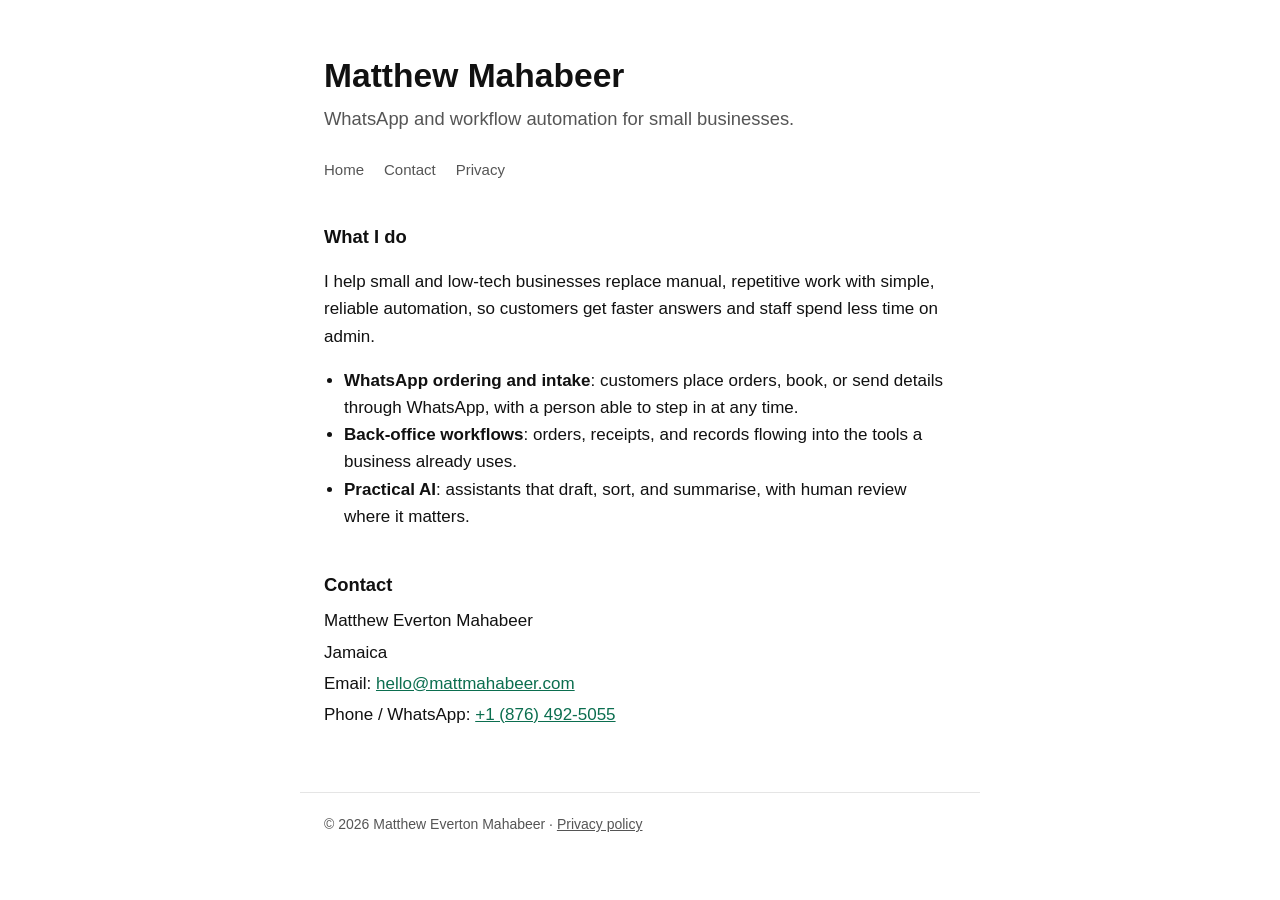
==== index.html @ a081a5c2 "Initial identity site and privacy policy" ====
<!doctype html>
<html lang="en">
<head>
<meta charset="utf-8">
<meta name="viewport" content="width=device-width,initial-scale=1">
<title>Matthew Mahabeer — Workflow &amp; WhatsApp automation</title>
<meta name="description" content="Matthew Everton Mahabeer builds WhatsApp and workflow automation for small businesses in Jamaica.">
<link rel="stylesheet" href="style.css">
</head>
<body>
<header>
  <h1>Matthew Mahabeer</h1>
  <p class="lede">WhatsApp and workflow automation for small businesses.</p>
  <nav><a href="/">Home</a><a href="#contact">Contact</a><a href="/privacy.html">Privacy</a></nav>
</header>
<main>
  <h2>What I do</h2>
  <p>I help small and low-tech businesses replace manual, repetitive work with simple, reliable automation, so customers get faster answers and staff spend less time on admin.</p>
  <ul>
    <li><strong>WhatsApp ordering and intake</strong>: customers place orders, book, or send details through WhatsApp, with a person able to step in at any time.</li>
    <li><strong>Back-office workflows</strong>: orders, receipts, and records flowing into the tools a business already uses.</li>
    <li><strong>Practical AI</strong>: assistants that draft, sort, and summarise, with human review where it matters.</li>
  </ul>

  <h2 id="contact">Contact</h2>
  <div class="contact">
    <p>Matthew Everton Mahabeer</p>
    <p>Jamaica</p>
    <p>Email: <a href="mailto:hello@mattmahabeer.com">hello@mattmahabeer.com</a></p>
    <p>Phone / WhatsApp: <a href="tel:+18764925055">+1 (876) 492-5055</a></p>
  </div>
</main>
<footer>
  © 2026 Matthew Everton Mahabeer · <a href="/privacy.html">Privacy policy</a>
</footer>
</body>
</html>
---- style.css ----
:root{--fg:#111;--muted:#555;--line:#e5e5e5;--accent:#0b6e4f}
*{box-sizing:border-box}
body{margin:0;font:17px/1.6 -apple-system,BlinkMacSystemFont,"Segoe UI",Inter,Roboto,sans-serif;color:var(--fg);background:#fff}
main,header,footer{max-width:680px;margin:0 auto;padding:0 24px}
header{padding-top:56px}
nav{display:flex;gap:20px;font-size:15px;padding:24px 0 0}
nav a{color:var(--muted);text-decoration:none}nav a:hover{color:var(--fg)}
h1{font-size:2.1rem;line-height:1.2;margin:0 0 8px}
h2{font-size:1.15rem;margin:40px 0 8px}
.lede{font-size:1.15rem;color:var(--muted);margin:0}
a{color:var(--accent)}
ul{padding-left:20px}
.contact p{margin:4px 0}
footer{border-top:1px solid var(--line);margin-top:64px;padding-top:20px;padding-bottom:40px;font-size:14px;color:var(--muted)}
footer a{color:var(--muted)}
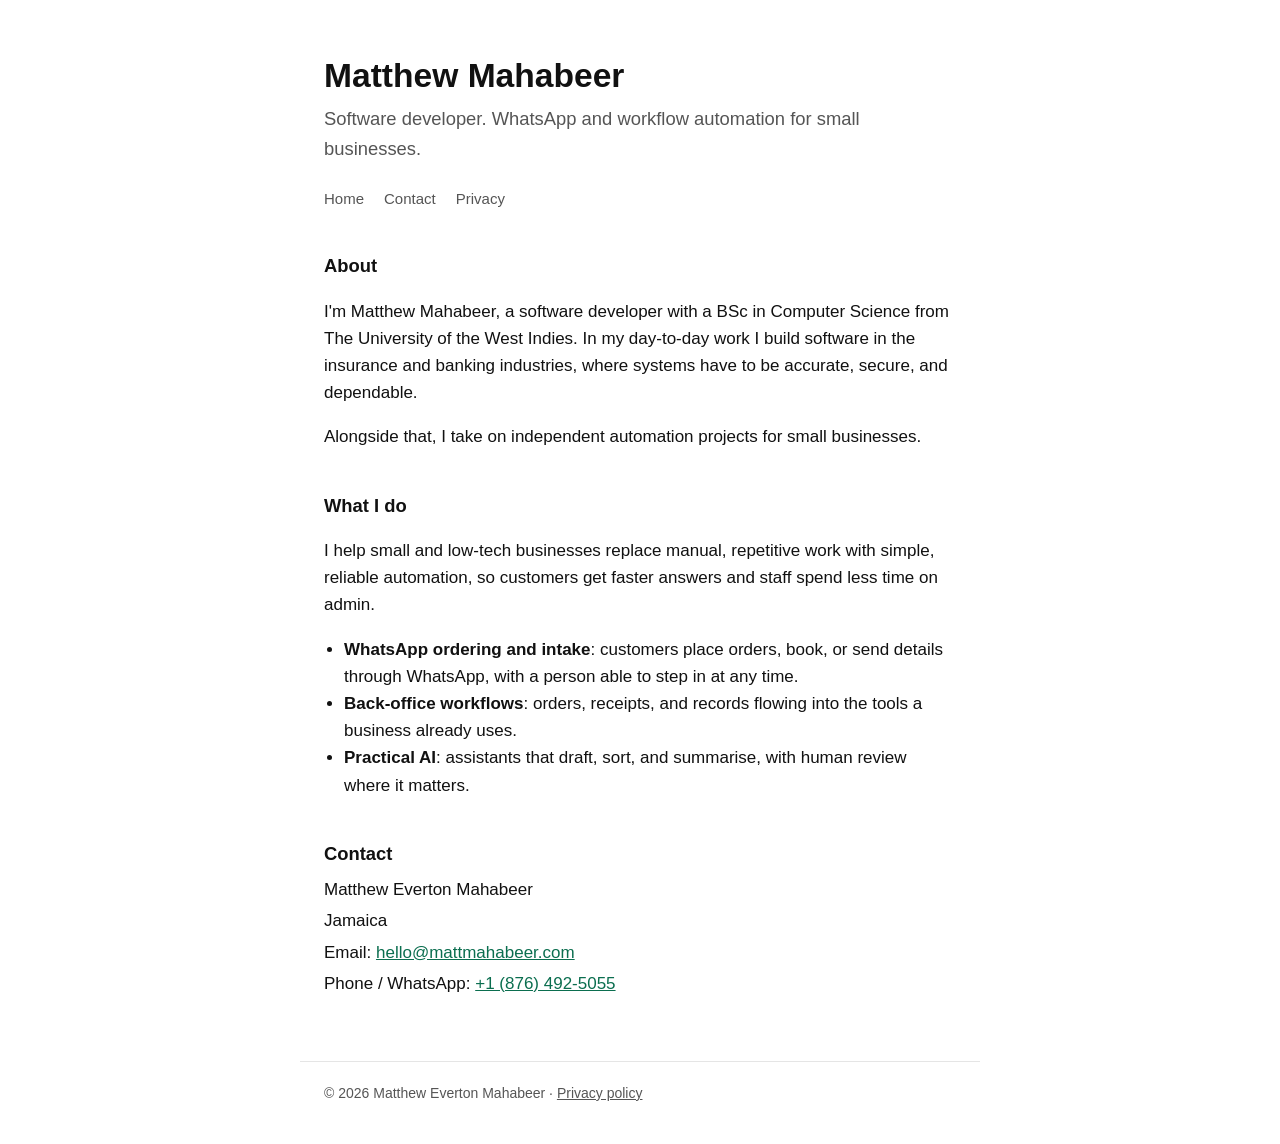
==== commit fe4be7df: "Add About section: profession and education" ====
--- a/index.html
+++ b/index.html
@@ -10,10 +10,14 @@
 <body>
 <header>
   <h1>Matthew Mahabeer</h1>
-  <p class="lede">WhatsApp and workflow automation for small businesses.</p>
+  <p class="lede">Software developer. WhatsApp and workflow automation for small businesses.</p>
   <nav><a href="/">Home</a><a href="#contact">Contact</a><a href="/privacy.html">Privacy</a></nav>
 </header>
 <main>
+  <h2>About</h2>
+  <p>I'm Matthew Mahabeer, a software developer with a BSc in Computer Science from The University of the West Indies. In my day-to-day work I build software in the insurance and banking industries, where systems have to be accurate, secure, and dependable.</p>
+  <p>Alongside that, I take on independent automation projects for small businesses.</p>
+
   <h2>What I do</h2>
   <p>I help small and low-tech businesses replace manual, repetitive work with simple, reliable automation, so customers get faster answers and staff spend less time on admin.</p>
   <ul>
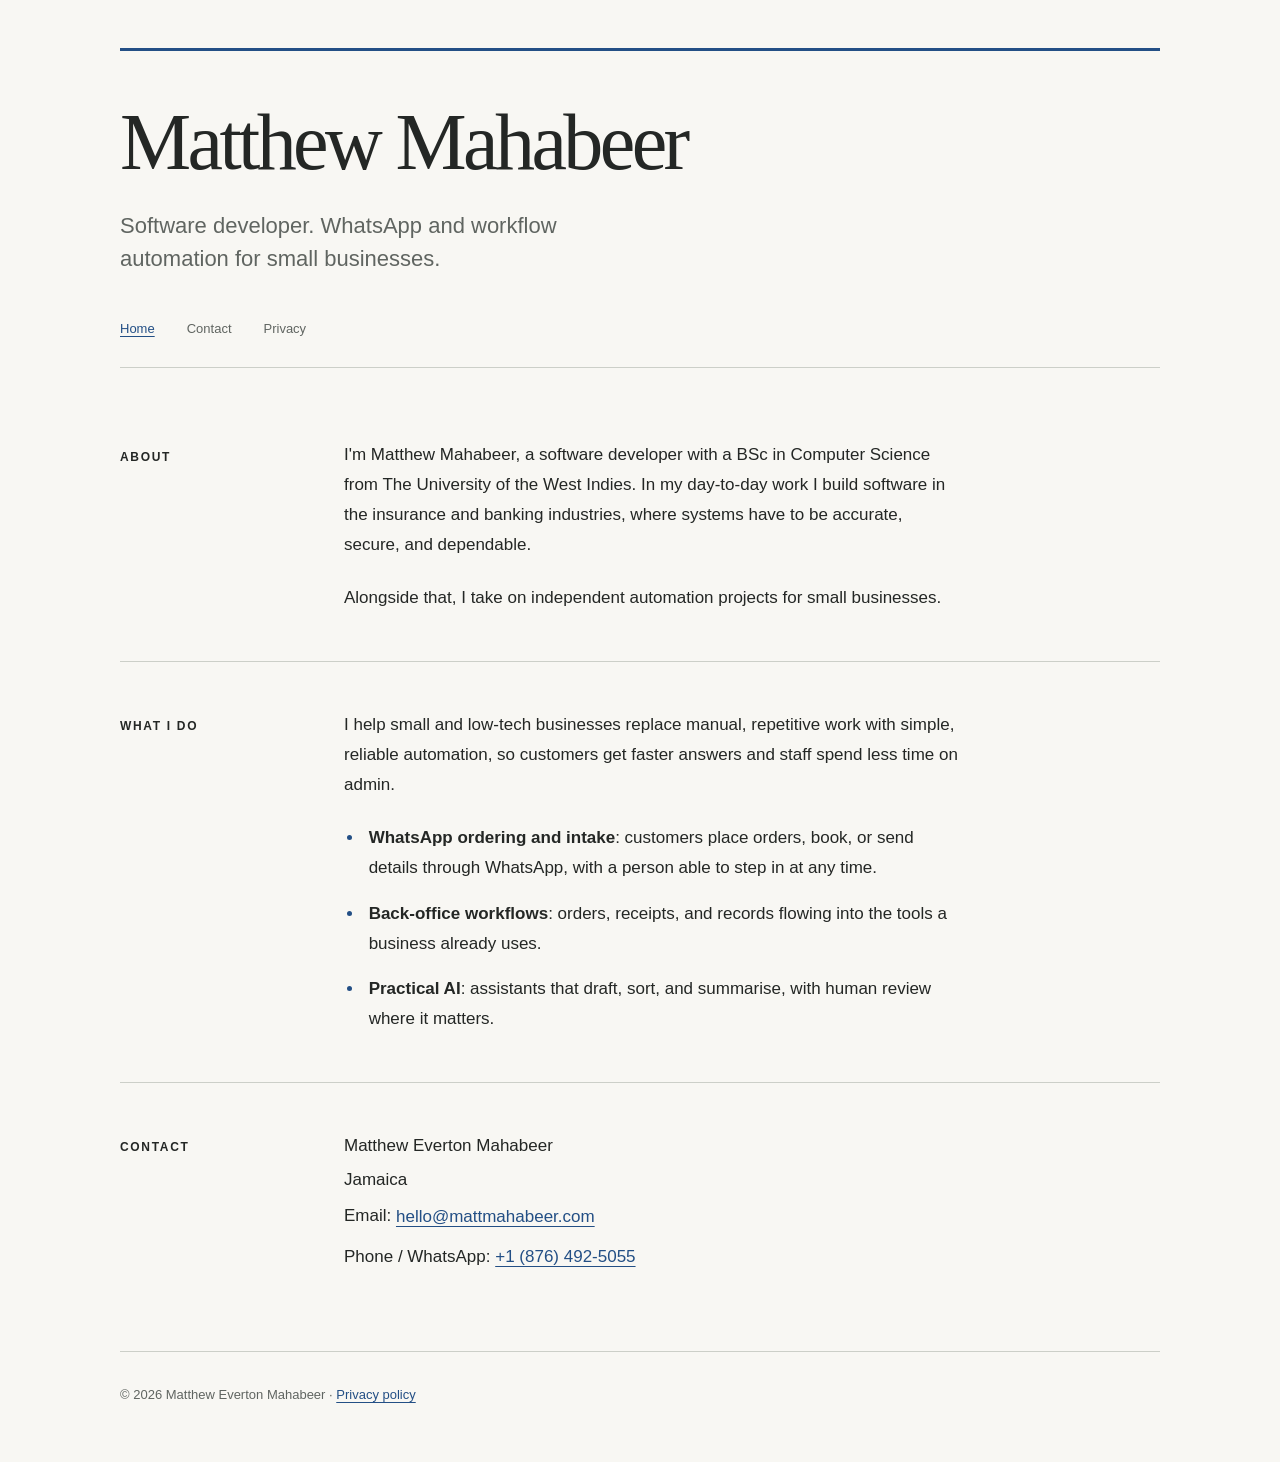
==== commit 29cba02a: "Restyle: editorial minimalism, dark mode, favicon" ====
--- a/index.html
+++ b/index.html
@@ -5,37 +5,50 @@
 <meta name="viewport" content="width=device-width,initial-scale=1">
 <title>Matthew Mahabeer — Workflow &amp; WhatsApp automation</title>
 <meta name="description" content="Matthew Everton Mahabeer builds WhatsApp and workflow automation for small businesses in Jamaica.">
+<meta name="theme-color" content="#f8f7f3" media="(prefers-color-scheme: light)">
+<meta name="theme-color" content="#191d1c" media="(prefers-color-scheme: dark)">
+<link rel="icon" type="image/svg+xml" href="data:image/svg+xml,%3Csvg xmlns='http://www.w3.org/2000/svg' viewBox='0 0 40 40'%3E%3Crect width='40' height='40' fill='%23234f85'/%3E%3Cpath d='M9 29V11h3l8 11 8-11h3v18h-4V18l-7 9-7-9v11z' fill='%23f8f7f3'/%3E%3C/svg%3E">
 <link rel="stylesheet" href="style.css">
 </head>
 <body>
 <header>
   <h1>Matthew Mahabeer</h1>
   <p class="lede">Software developer. WhatsApp and workflow automation for small businesses.</p>
-  <nav><a href="/">Home</a><a href="#contact">Contact</a><a href="/privacy.html">Privacy</a></nav>
+  <nav aria-label="Main navigation"><a href="index.html" aria-current="page">Home</a><a href="#contact">Contact</a><a href="privacy.html">Privacy</a></nav>
 </header>
 <main>
-  <h2>About</h2>
+  <section>
+    <h2>About</h2>
+    <div class="section-content">
   <p>I'm Matthew Mahabeer, a software developer with a BSc in Computer Science from The University of the West Indies. In my day-to-day work I build software in the insurance and banking industries, where systems have to be accurate, secure, and dependable.</p>
   <p>Alongside that, I take on independent automation projects for small businesses.</p>
-
-  <h2>What I do</h2>
+    </div>
+  </section>
+  <section>
+    <h2>What I do</h2>
+    <div class="section-content">
   <p>I help small and low-tech businesses replace manual, repetitive work with simple, reliable automation, so customers get faster answers and staff spend less time on admin.</p>
   <ul>
     <li><strong>WhatsApp ordering and intake</strong>: customers place orders, book, or send details through WhatsApp, with a person able to step in at any time.</li>
     <li><strong>Back-office workflows</strong>: orders, receipts, and records flowing into the tools a business already uses.</li>
     <li><strong>Practical AI</strong>: assistants that draft, sort, and summarise, with human review where it matters.</li>
   </ul>
-
-  <h2 id="contact">Contact</h2>
+    </div>
+  </section>
+  <section>
+    <h2 id="contact">Contact</h2>
+    <div class="section-content">
   <div class="contact">
     <p>Matthew Everton Mahabeer</p>
     <p>Jamaica</p>
     <p>Email: <a href="mailto:hello@mattmahabeer.com">hello@mattmahabeer.com</a></p>
     <p>Phone / WhatsApp: <a href="tel:+18764925055">+1 (876) 492-5055</a></p>
   </div>
+    </div>
+  </section>
 </main>
 <footer>
-  © 2026 Matthew Everton Mahabeer · <a href="/privacy.html">Privacy policy</a>
+  © 2026 Matthew Everton Mahabeer · <a href="privacy.html">Privacy policy</a>
 </footer>
 </body>
 </html>
--- a/style.css
+++ b/style.css
@@ -1,15 +1,185 @@
-:root{--fg:#111;--muted:#555;--line:#e5e5e5;--accent:#0b6e4f}
-*{box-sizing:border-box}
-body{margin:0;font:17px/1.6 -apple-system,BlinkMacSystemFont,"Segoe UI",Inter,Roboto,sans-serif;color:var(--fg);background:#fff}
-main,header,footer{max-width:680px;margin:0 auto;padding:0 24px}
-header{padding-top:56px}
-nav{display:flex;gap:20px;font-size:15px;padding:24px 0 0}
-nav a{color:var(--muted);text-decoration:none}nav a:hover{color:var(--fg)}
-h1{font-size:2.1rem;line-height:1.2;margin:0 0 8px}
-h2{font-size:1.15rem;margin:40px 0 8px}
-.lede{font-size:1.15rem;color:var(--muted);margin:0}
-a{color:var(--accent)}
-ul{padding-left:20px}
-.contact p{margin:4px 0}
-footer{border-top:1px solid var(--line);margin-top:64px;padding-top:20px;padding-bottom:40px;font-size:14px;color:var(--muted)}
-footer a{color:var(--muted)}
+/* Editorial minimalism: an oversized serif masthead, a precise sans-serif
+   reading grid, generous spacing, hairline rules, and one ink-blue accent. */
+:root {
+  color-scheme: light dark;
+  --color-paper: #f8f7f3;
+  --color-ink: #242725;
+  --color-muted: #606561;
+  --color-rule: #cccfc8;
+  --color-accent: #234f85;
+  --font-body: -apple-system, BlinkMacSystemFont, "Segoe UI", Roboto, "Helvetica Neue", Arial, sans-serif;
+  --font-display: "Iowan Old Style", "Palatino Linotype", "Book Antiqua", Palatino, Georgia, serif;
+  --type-small: 0.8125rem;
+  --type-label: 0.75rem;
+  --type-body: 1.0625rem;
+  --type-lede: clamp(1.125rem, 1.8vw, 1.375rem);
+  --type-heading: 1.375rem;
+  --type-display: clamp(2.75rem, 7.3vw, 5rem);
+  --space-1: 0.5rem;
+  --space-2: 1rem;
+  --space-3: 1.5rem;
+  --space-4: 2rem;
+  --space-5: 3rem;
+  --space-6: 4.5rem;
+  --space-7: 6rem;
+  --measure: 65ch;
+  --page-width: 65rem;
+  --gutter: clamp(1.5rem, 4.4vw, 3rem);
+  --label-width: 11rem;
+  --grid-gap: 3rem;
+}
+
+@media (prefers-color-scheme: dark) {
+  :root {
+    --color-paper: #191d1c;
+    --color-ink: #eeeee7;
+    --color-muted: #b1b8b1;
+    --color-rule: #474e49;
+    --color-accent: #9dc4f1;
+  }
+}
+
+* { box-sizing: border-box; }
+html { scroll-padding-top: var(--space-4); }
+body {
+  margin: 0;
+  background: var(--color-paper);
+  color: var(--color-ink);
+  font: var(--type-body)/1.75 var(--font-body);
+  -webkit-font-smoothing: antialiased;
+}
+header, main, footer {
+  width: min(calc(100% - 2 * var(--gutter)), var(--page-width));
+  margin-inline: auto;
+}
+header {
+  border-top: 3px solid var(--color-accent);
+  margin-top: var(--space-5);
+  padding-top: var(--space-5);
+}
+h1 {
+  margin: 0;
+  font-family: var(--font-display);
+  font-size: var(--type-display);
+  font-weight: 400;
+  letter-spacing: -0.045em;
+  line-height: 1.08;
+  text-wrap: balance;
+}
+.lede {
+  max-width: 43ch;
+  margin: var(--space-3) 0 var(--space-4);
+  color: var(--color-muted);
+  font-size: var(--type-lede);
+  line-height: 1.5;
+}
+nav {
+  display: flex;
+  flex-wrap: wrap;
+  gap: var(--space-1) var(--space-3);
+  border-bottom: 1px solid var(--color-rule);
+  padding-bottom: var(--space-2);
+}
+a {
+  color: var(--color-accent);
+  text-decoration-thickness: 1px;
+  text-underline-offset: 0.22em;
+}
+a:hover { text-decoration-thickness: 2px; }
+a:focus-visible {
+  outline: 2px solid var(--color-accent);
+  outline-offset: 5px;
+  border-radius: 1px;
+}
+nav a {
+  display: inline-flex;
+  align-items: center;
+  min-height: 44px;
+  padding: var(--space-1) 0.25rem;
+  color: var(--color-muted);
+  font-size: var(--type-small);
+  text-decoration: none;
+}
+nav a:first-child { margin-left: -0.25rem; }
+nav a:hover, nav a[aria-current="page"] {
+  color: var(--color-accent);
+  text-decoration: underline;
+}
+main { padding-top: var(--space-6); }
+section {
+  display: grid;
+  grid-template-columns: var(--label-width) minmax(0, 1fr);
+  gap: var(--grid-gap);
+}
+section + section {
+  margin-top: var(--space-5);
+  border-top: 1px solid var(--color-rule);
+  padding-top: var(--space-5);
+}
+h2 {
+  margin: 0;
+  padding-top: 0.45rem;
+  font-size: var(--type-label);
+  font-weight: 650;
+  letter-spacing: 0.14em;
+  line-height: 1.6;
+  text-transform: uppercase;
+}
+.section-content, .policy-intro { max-width: var(--measure); min-width: 0; }
+p { margin: 0 0 var(--space-3); }
+p:last-child, ul:last-child { margin-bottom: 0; }
+ul { margin: var(--space-3) 0; padding-left: 1.2em; }
+li { padding-left: 0.25em; }
+li + li { margin-top: var(--space-2); }
+li::marker { color: var(--color-accent); }
+strong { font-weight: 600; }
+.contact p { margin-bottom: 0.25rem; }
+.contact a { display: inline-block; padding-block: 0.2rem; overflow-wrap: anywhere; }
+.policy-intro {
+  margin-left: calc(var(--label-width) + var(--grid-gap));
+  margin-bottom: var(--space-5);
+}
+.policy h2 {
+  padding-top: 0;
+  font-family: var(--font-display);
+  font-size: var(--type-heading);
+  font-weight: 400;
+  letter-spacing: -0.015em;
+  line-height: 1.3;
+  text-transform: none;
+}
+.policy section ul:first-child { margin-top: 0; }
+footer {
+  margin-top: var(--space-6);
+  border-top: 1px solid var(--color-rule);
+  padding-top: var(--space-3);
+  padding-bottom: var(--space-5);
+  color: var(--color-muted);
+  font-size: var(--type-small);
+}
+footer a { display: inline-block; padding-block: var(--space-1); }
+::selection { color: var(--color-paper); background: var(--color-accent); }
+
+@media (max-width: 700px) {
+  header { margin-top: var(--space-3); padding-top: var(--space-4); }
+  .lede { margin-top: var(--space-3); }
+  main { padding-top: var(--space-5); }
+  section { grid-template-columns: minmax(0, 1fr); gap: var(--space-2); }
+  section + section { margin-top: var(--space-4); padding-top: var(--space-4); }
+  h2 { padding-top: 0; }
+  .policy-intro { margin-left: 0; }
+  footer { margin-top: var(--space-5); }
+}
+
+@media print {
+  :root {
+    --color-paper: #fff;
+    --color-ink: #000;
+    --color-muted: #333;
+    --color-rule: #bbb;
+    --color-accent: #000;
+  }
+  header { margin-top: 0; }
+  h2 { break-after: avoid; }
+  a { text-decoration: none; }
+}
